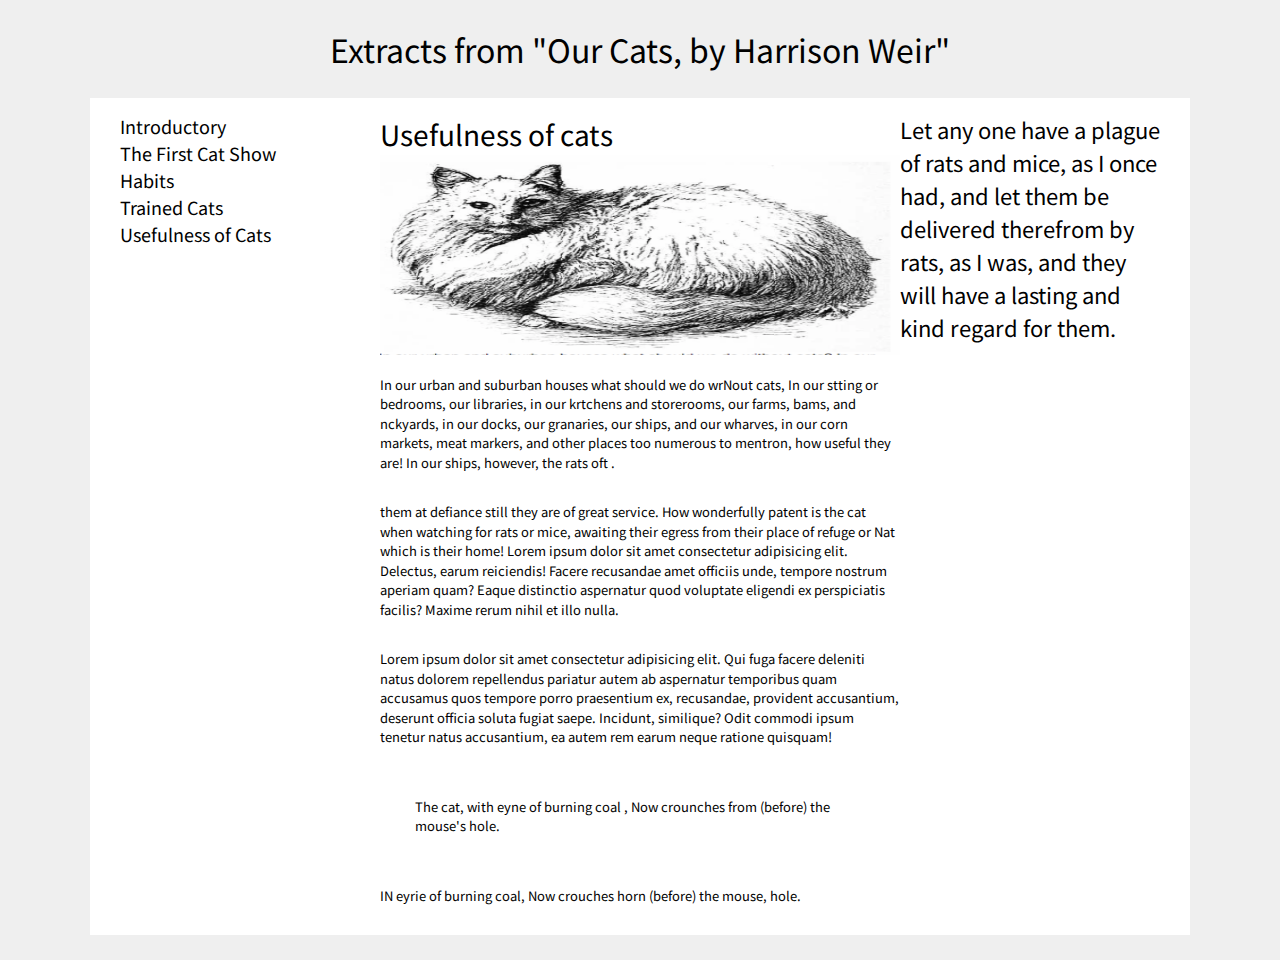
==== project01/index.html @ ada1e5fd "Pair-programming & Project01" ====
<!DOCTYPE html>
<html lang="en">
<head>
    <meta charset="UTF-8">
    <meta name="viewport" content="width=device-width, initial-scale=1.0">
    <title>Positioning Content | Project 01</title>
    <!-- Fonts -->
    <link href="https://fonts.googleapis.com/css?family=Noto+Sans+JP:400,700&display=swap" rel="stylesheet">
    <!-- CSS -->
    <link rel="stylesheet" href="assets/stylesheet/style.css">
</head>
<body>
    <header>
        <h1>Extracts from "Our Cats, by Harrison Weir"</h1>
    </header>
    <main class="container clearfix">
        <section class="col-1">
            <ul>
                <li>Introductory</li>
                <li>The First Cat Show</li>
                <li>Habits</li>
                <li>Trained Cats</li>
                <li>Usefulness of Cats</li>
            </ul>
        </section>
        <section class="col-2">
            <h2> Usefulness of cats</h2>
            <img src="assets/media/cat.png" alt="">
            <p class="para">
                In our urban and suburban houses what should we do wrNout cats, In our stting or bedrooms, our libraries, in our krtchens and storerooms, our farms, bams, and nckyards, in our docks, our granaries, our ships, and our wharves, in our corn markets, meat markers, and other places too numerous to mentron, how useful they are! In our ships, however, the rats oft . 
                
            </p>
            <p class="para">
                them at defiance still they are of great service. How wonderfully patent is the cat when watching for rats or mice, awaiting their egress from their place of refuge or Nat which is their home!
                Lorem ipsum dolor sit amet consectetur adipisicing elit. Delectus, earum reiciendis! Facere recusandae amet officiis unde, tempore nostrum aperiam quam? Eaque distinctio aspernatur quod voluptate eligendi ex perspiciatis facilis? Maxime rerum nihil et illo nulla.
            </p>

            <p class="para">
                Lorem ipsum dolor sit amet consectetur adipisicing elit. Qui fuga facere deleniti natus dolorem repellendus pariatur autem ab aspernatur temporibus quam accusamus quos tempore porro praesentium ex, recusandae, provident accusantium, deserunt officia soluta fugiat saepe. Incidunt, similique? Odit commodi ipsum tenetur natus accusantium, ea autem rem earum neque ratione quisquam!
            </p>


            <p class="para">
                <span>The cat, with eyne of burning coal , Now crounches from (before) the mouse's hole.</span>

            </p>
            <p class="para">
                IN eyrie of burning coal, Now crouches horn (before) the mouse, hole. 
            </p>
        </section>
        <section class="col-3">
            <p>
                Let any one have a plague of rats and mice, as I once had, and let them be delivered therefrom by rats, as I was, and they will have a lasting and kind regard for them. 
            </p>
        </section>
    </main>
</body>
</html>
---- project01/assets/stylesheet/style.css ----
/* http://meyerweb.com/eric/tools/css/reset/ 
   v2.0 | 20110126
   License: none (public domain)
*/

html, body, div, span, applet, object, iframe,
h1, h2, h3, h4, h5, h6, p, blockquote, pre,
a, abbr, acronym, address, big, cite, code,
del, dfn, em, img, ins, kbd, q, s, samp,
small, strike, strong, sub, sup, tt, var,
b, u, i, center,
dl, dt, dd, ol, ul, li,
fieldset, form, label, legend,
table, caption, tbody, tfoot, thead, tr, th, td,
article, aside, canvas, details, embed, 
figure, figcaption, footer, header, hgroup, 
menu, nav, output, ruby, section, summary,
time, mark, audio, video {
	margin: 0;
	padding: 0;
	border: 0;
	font-size: 100%;
	font: inherit;
	vertical-align: baseline;
}
/* HTML5 display-role reset for older browsers */
article, aside, details, figcaption, figure, 
footer, header, hgroup, menu, nav, section {
	display: block;
}
body {
	line-height: 1;
}
ol, ul {
	list-style: none;
}
blockquote, q {
	quotes: none;
}
blockquote:before, blockquote:after,
q:before, q:after {
	content: '';
	content: none;
}
table {
	border-collapse: collapse;
	border-spacing: 0;
}

/* General */
*{
    box-sizing: border-box;
}

body{
    background-color: rgb(239,239,239);
    font-family: 'Noto Sans JP', sans-serif;
    line-height: 1.5;
}

.container{
    max-width: 1100px;
    background-color: #ffffff;
    padding: 15px 30px;
    margin: 0 auto;
    margin-bottom: 25px;
}

/* Clearfix */
.clearfix::after,
.clearfix::before{
    content: "";
    display: table;
}

.clearfix::after{
    clear: both;
}

/* Typography */
h1{ 
    font-size: 32px;
    text-align: center;
    padding: 25px 0;
}

h2{
    font-size: 28px;
}

.col-1,
.col-3{
    width: 25%;
}

.col-1{
    font-size: 18px;
}

.col-2{
    width: 50%;
    font-size: 13px;
}

.col-3{
    font-size: 22px;
}

.col-1,
.col-2,
.col-3{
    float: left;
}

img{
    width: 100%;
    height: 200px;
}

.para{
    padding: 15px 0;
}

.para span{
    display: inline-block;
    padding: 20px 35px;
}
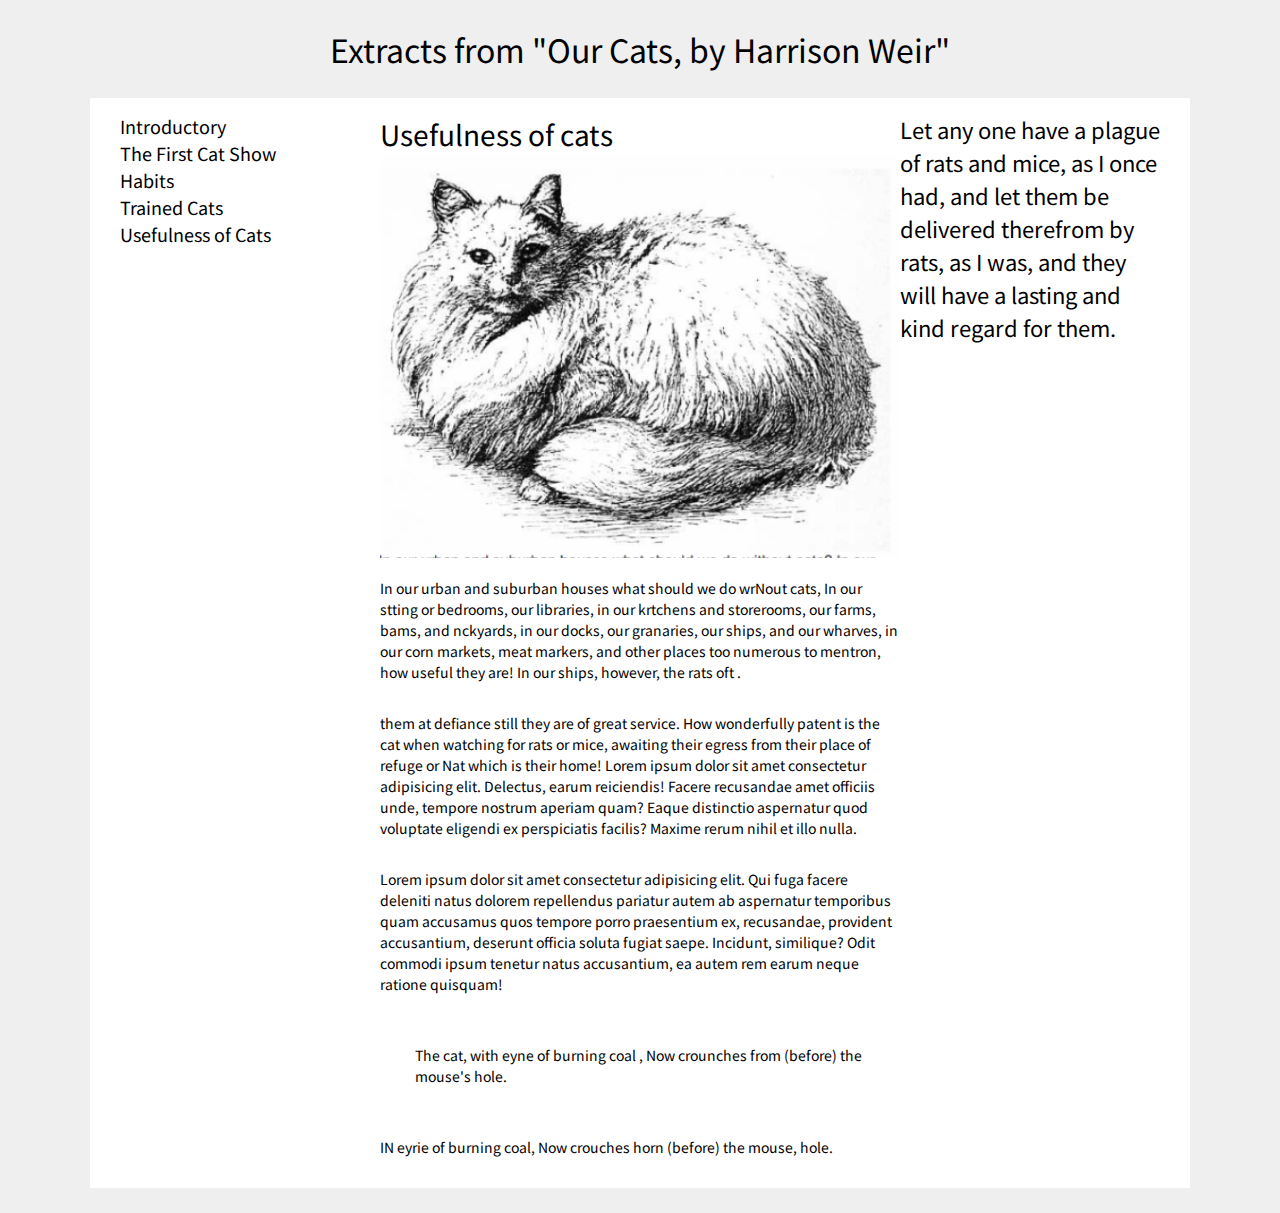
==== commit ca0856fc: "sections updated to aside" ====
--- a/project01/index.html
+++ b/project01/index.html
@@ -14,7 +14,7 @@
         <h1>Extracts from "Our Cats, by Harrison Weir"</h1>
     </header>
     <main class="container clearfix">
-        <section class="col-1">
+        <aside class="col-1">
             <ul>
                 <li>Introductory</li>
                 <li>The First Cat Show</li>
@@ -22,7 +22,7 @@
                 <li>Trained Cats</li>
                 <li>Usefulness of Cats</li>
             </ul>
-        </section>
+        </aside>
         <section class="col-2">
             <h2> Usefulness of cats</h2>
             <img src="assets/media/cat.png" alt="">
@@ -48,11 +48,11 @@
                 IN eyrie of burning coal, Now crouches horn (before) the mouse, hole. 
             </p>
         </section>
-        <section class="col-3">
+        <aside class="col-3">
             <p>
                 Let any one have a plague of rats and mice, as I once had, and let them be delivered therefrom by rats, as I was, and they will have a lasting and kind regard for them. 
             </p>
-        </section>
+        </aside>
     </main>
 </body>
 </html>--- a/project01/assets/stylesheet/style.css
+++ b/project01/assets/stylesheet/style.css
@@ -99,7 +99,7 @@
 
 .col-2{
     width: 50%;
-    font-size: 13px;
+    font-size: 14px;
 }
 
 .col-3{
@@ -114,7 +114,6 @@
 
 img{
     width: 100%;
-    height: 200px;
 }
 
 .para{
